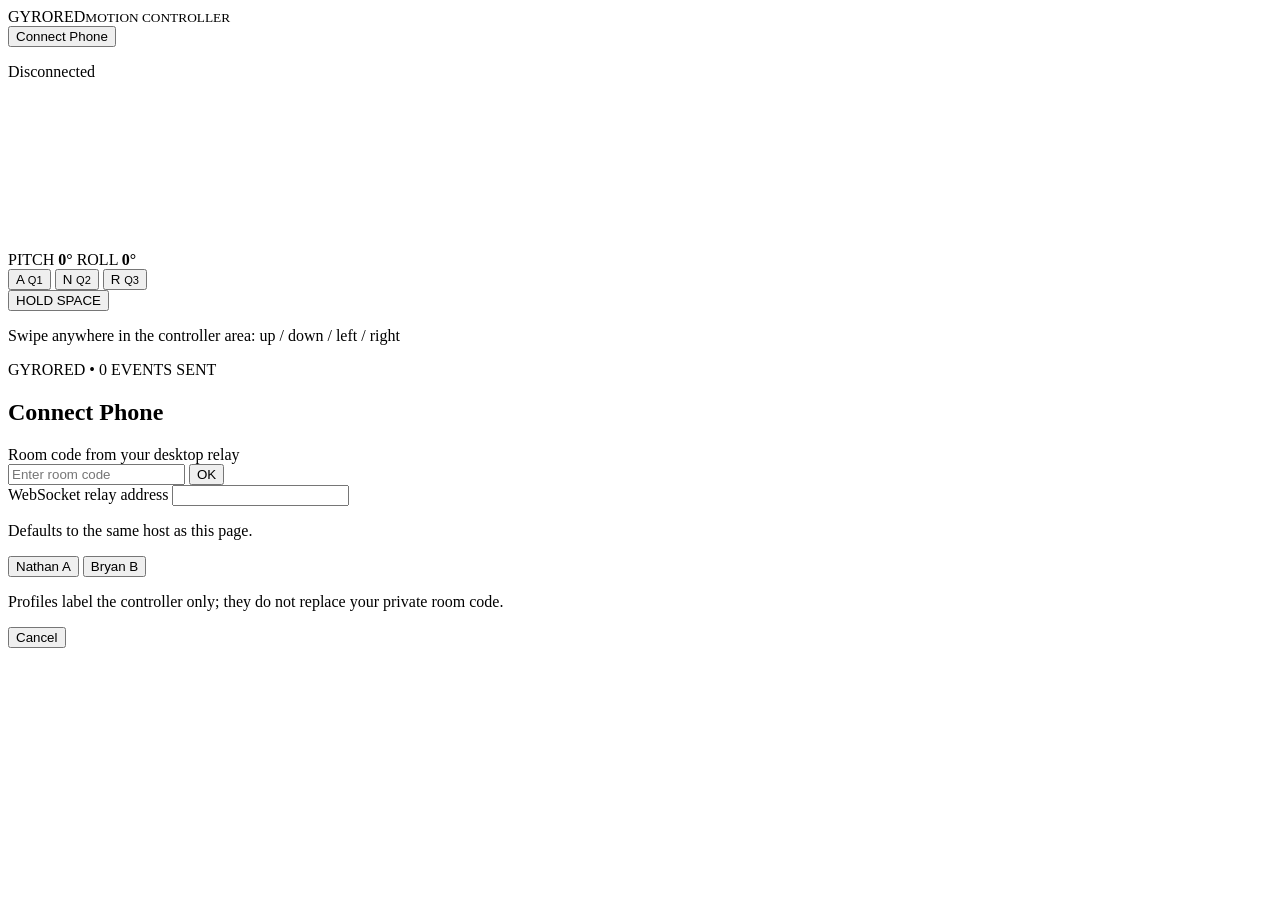
==== client/index.html @ 6b286ae9 "Add client/index.html for mobile GyroRed client and pairing" ====
<!DOCTYPE html>
<html lang="en">
<head>
  <meta charset="utf-8">
  <meta name="viewport" content="width=device-width, initial-scale=1, viewport-fit=cover">
  <meta name="theme-color" content="#050505">
  <title>GyroRed — Motion Controller</title>
  <link rel="stylesheet" href="/static/style.css">
  <script src="/static/app.js" defer></script>
</head>
<body>
  <main class="stage" id="stage">
    <div class="crosshair vertical" aria-hidden="true"></div>
    <div class="crosshair horizontal" aria-hidden="true"></div>
    <header class="top">
      <div class="brand">GYRO<span>RED</span><small>MOTION CONTROLLER</small></div>
      <div class="connection">
        <button class="connect" id="connectButton" type="button">Connect Phone</button>
        <p id="status" role="status" aria-live="polite">Disconnected</p>
      </div>
    </header>

    <div class="canvas-wrap" aria-label="Live device tilt visualization">
      <canvas id="gyroCanvas"></canvas>
      <div class="readout">
        <span>PITCH <b id="pitch">0°</b></span>
        <span>ROLL <b id="roll">0°</b></span>
      </div>
    </div>

    <div class="controls" aria-label="Touch controller">
      <div class="quadrants">
        <button data-quadrant="1" class="tap">A <small>Q1</small></button>
        <button data-quadrant="2" class="tap">N <small>Q2</small></button>
        <button data-quadrant="3" class="tap">R <small>Q3</small></button>
      </div>
      <button id="hold" class="hold" type="button">HOLD SPACE</button>
      <p class="gesture-hint">Swipe anywhere in the controller area: up / down / left / right</p>
    </div>
    <footer>GYRORED • <span id="eventCount">0</span> EVENTS SENT</footer>
  </main>

  <div class="modal-backdrop" id="backdrop">
    <section class="dialog" role="dialog" aria-modal="true" aria-labelledby="dialogTitle">
      <h1 id="dialogTitle">Connect Phone</h1>
      <form id="connectForm">
        <label for="room">Room code from your desktop relay</label>
        <div class="join">
          <input id="room" placeholder="Enter room code" autocomplete="off" required spellcheck="false">
          <button type="submit">OK</button>
        </div>
        <label for="relay">WebSocket relay address</label>
        <input id="relay" type="text" spellcheck="false" autocomplete="off" aria-describedby="relayHelp">
        <p class="help" id="relayHelp">Defaults to the same host as this page.</p>
        <div class="presets">
          <button type="button" data-profile="Nathan A">Nathan A</button>
          <button type="button" data-profile="Bryan B">Bryan B</button>
        </div>
        <p class="help">Profiles label the controller only; they do not replace your private room code.</p>
        <p id="dialogError" role="alert"></p>
        <button type="button" class="cancel" id="cancel">Cancel</button>
      </form>
    </section>
  </div>
</body>
</html>
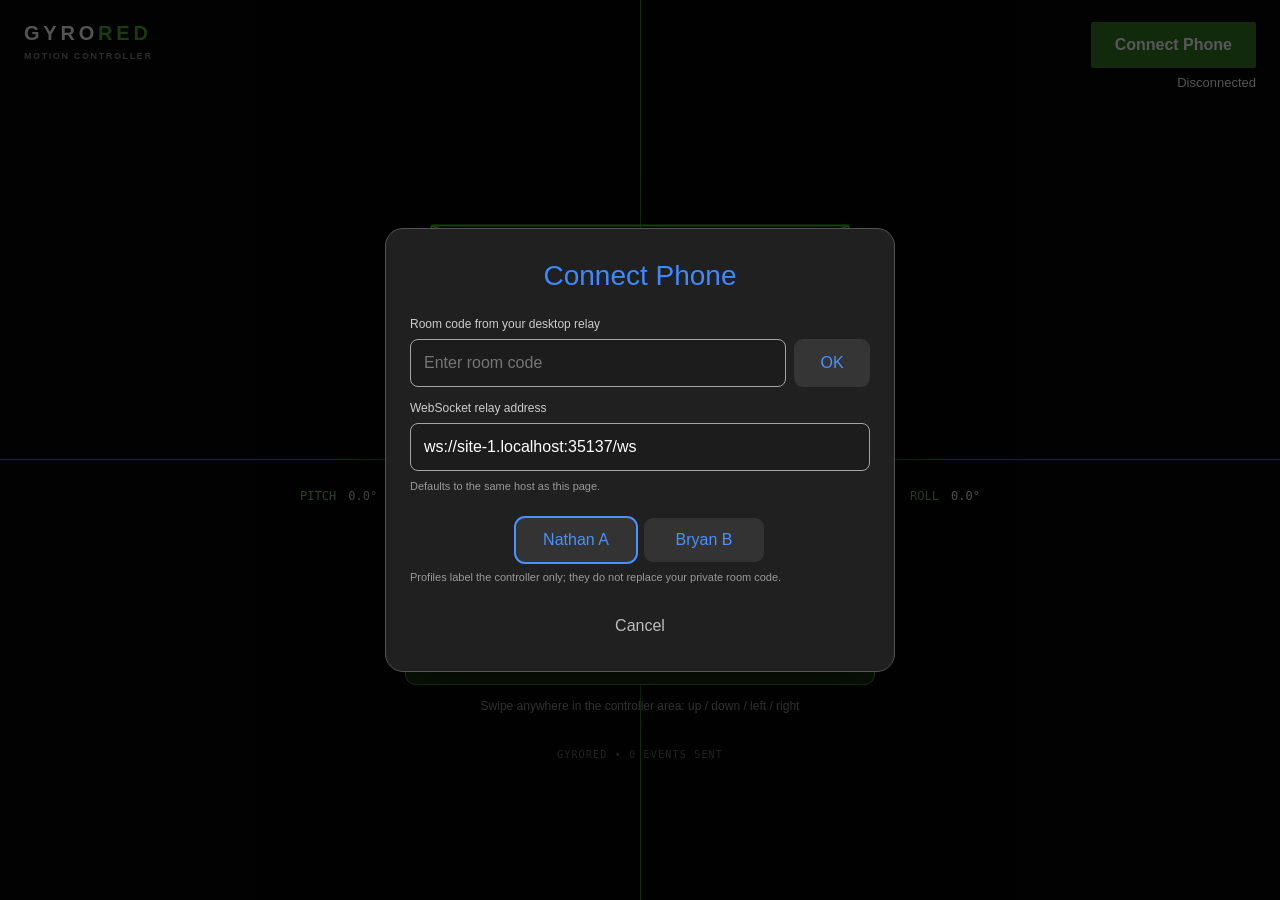
==== commit d3412029: "Use portable relative assets and load BroadcastChannel transport" ====
--- a/client/index.html
+++ b/client/index.html
@@ -5,8 +5,9 @@
   <meta name="viewport" content="width=device-width, initial-scale=1, viewport-fit=cover">
   <meta name="theme-color" content="#050505">
   <title>GyroRed — Motion Controller</title>
-  <link rel="stylesheet" href="/static/style.css">
-  <script src="/static/app.js" defer></script>
+  <link rel="stylesheet" href="./style.css">
+  <script src="./local.js" defer></script>
+  <script src="./app.js" defer></script>
 </head>
 <body>
   <main class="stage" id="stage">
--- a/client/style.css
+++ b/client/style.css
@@ -0,0 +1,44 @@
+:root{color-scheme:dark;font-family:-apple-system,BlinkMacSystemFont,"Segoe UI",sans-serif;background:#050505;color:#f5f5f5}
+*{box-sizing:border-box}html,body{margin:0;min-height:100%;overscroll-behavior:none}
+button,input{font:inherit}button{cursor:pointer;touch-action:manipulation}button:focus-visible,input:focus-visible{outline:2px solid #7fafff;outline-offset:3px}
+.stage{position:relative;min-height:100svh;overflow:hidden;background:#050505}
+.crosshair{position:absolute;pointer-events:none;background:#3ba820;opacity:.8;z-index:0}
+.vertical{width:1px;height:100%;left:50%;top:0}.horizontal{height:1px;width:100%;top:51%;left:0}
+.top{display:flex;position:relative;z-index:1;align-items:start;justify-content:space-between;gap:12px;padding:22px 24px}
+.brand{letter-spacing:.19em;font-size:20px;font-weight:800}.brand span{color:#4daa32}.brand small{display:block;letter-spacing:.18em;font-size:9px;color:#848484;margin-top:6px}
+.connection{text-align:right}.connect{padding:14px 24px;min-width:165px;background:#347d24;color:white;border:0;border-radius:2px;font-weight:600}
+.connection p{margin:7px 0;font-size:13px}.connection p.online{color:#83d96d}
+.canvas-wrap{position:relative;width:min(90vw,680px);height:clamp(190px,40vh,420px);margin:10px auto 0;z-index:1}
+canvas{display:block;width:100%;height:100%;touch-action:none}.readout{display:flex;justify-content:space-between;font-family:ui-monospace,monospace;font-size:12px;color:#87b980}
+.readout b{color:#ddd;font-weight:400;margin-left:5px}
+.controls{position:relative;z-index:1;margin:30px auto 0;max-width:510px;padding:0 20px;text-align:center;touch-action:none}
+.quadrants{display:flex;gap:10px}.tap{flex:1;border:1px solid #478b38;background:#10200e;color:#d9f3d7;border-radius:10px;font-size:22px;min-height:74px}
+.tap small{font-size:10px;display:block;color:#6e9e65}.tap:active,.hold:active{background:#327725}
+.hold{margin-top:16px;width:100%;min-height:76px;background:#1d3b15;color:#e6ffe0;border:1px solid #5ba543;border-radius:10px;letter-spacing:.08em;font-size:17px;font-weight:700;user-select:none;-webkit-user-select:none}
+.gesture-hint{font-size:12px;color:#aaa;line-height:1.5}footer{position:relative;text-align:center;color:#656565;letter-spacing:.12em;font:10px ui-monospace,monospace;padding:22px}
+.modal-backdrop{position:fixed;inset:0;background:rgba(0,0,0,.66);display:flex;align-items:center;justify-content:center;padding:18px;z-index:10}
+.modal-backdrop.hidden{display:none}.dialog{width:min(100%,510px);padding:28px 24px;border:1px solid #535353;border-radius:18px;background:#202020;box-shadow:0 16px 70px #0009}
+.dialog h1{margin:3px 0 25px;text-align:center;color:#3d89ff;font-size:28px;font-weight:500}
+label{display:block;color:#ccc;font-size:12px;margin:14px 0 8px}.join{display:flex;gap:8px}input{min-width:0;width:100%;height:48px;background:#1c1c1c;color:white;border:1px solid #a5a5a5;border-radius:8px;padding:0 13px}
+.join button{min-width:76px;border:0;background:#353535;color:#4b91fa;border-radius:9px}
+.presets{display:flex;gap:8px;justify-content:center;margin-top:23px}.presets button{background:#333;color:#4b91fa;border:0;border-radius:9px;padding:13px 20px;min-width:120px}
+.presets button.selected{outline:2px solid #4b91fa}.help{font-size:11px;color:#999;line-height:1.5;margin:7px 0 12px}
+.cancel{width:100%;border:0;background:transparent;color:#bdbdbd;margin-top:12px;padding:8px}#dialogError{font-size:12px;color:#ff8888}
+@media(max-width:490px){.top{padding:17px 12px}.brand{font-size:15px}.connect{min-width:120px;padding:12px 10px;font-size:13px}.connection p{font-size:11px}.dialog{padding:23px 16px}.dialog h1{font-size:25px}.controls{margin-top:15px}}
+
+/* Host-driven UIlets appear between the orientation display and base controls. */
+.uilet-root:empty{display:none}
+.uilet-root{position:relative;z-index:2;width:min(92vw,680px);margin:16px auto;padding:0 8px;display:grid;gap:12px}
+.uilet-region{display:flex;flex-wrap:wrap;align-items:stretch;gap:10px;padding:12px;border:1px solid #294d28;background:#091409ee;border-radius:12px}
+.uilet-region-name{width:100%;font:10px ui-monospace,monospace;text-transform:uppercase;letter-spacing:.15em;color:#79a879}
+.uilet{flex:1 1 130px;min-width:115px;display:flex;flex-direction:column;justify-content:center;gap:6px}
+.uilet button,.uilet-select{border:1px solid #4d8c41;background:#19331a;color:#e5f9dd;border-radius:9px;padding:12px;min-height:45px;width:100%}
+.uilet-button:active{background:#337a28}
+.uilet-button:disabled{opacity:.4}
+.uilet-text{margin:0;color:#d8eed6;font-size:14px;line-height:1.5}
+.uilet-label{margin:0;color:#c8e6c4;font-size:12px}
+.uilet-value{font:12px ui-monospace,monospace;color:#9ff68d}
+.uilet input[type=range]{width:100%;accent-color:#55b53f}
+.uilet-toggle{display:flex;align-items:center;gap:10px;margin:0;min-height:45px;color:#e5f9dd;font-size:14px}
+.uilet-toggle input{accent-color:#55b53f;width:20px;height:20px}
+.uilet-spacer{min-height:12px;flex:1}
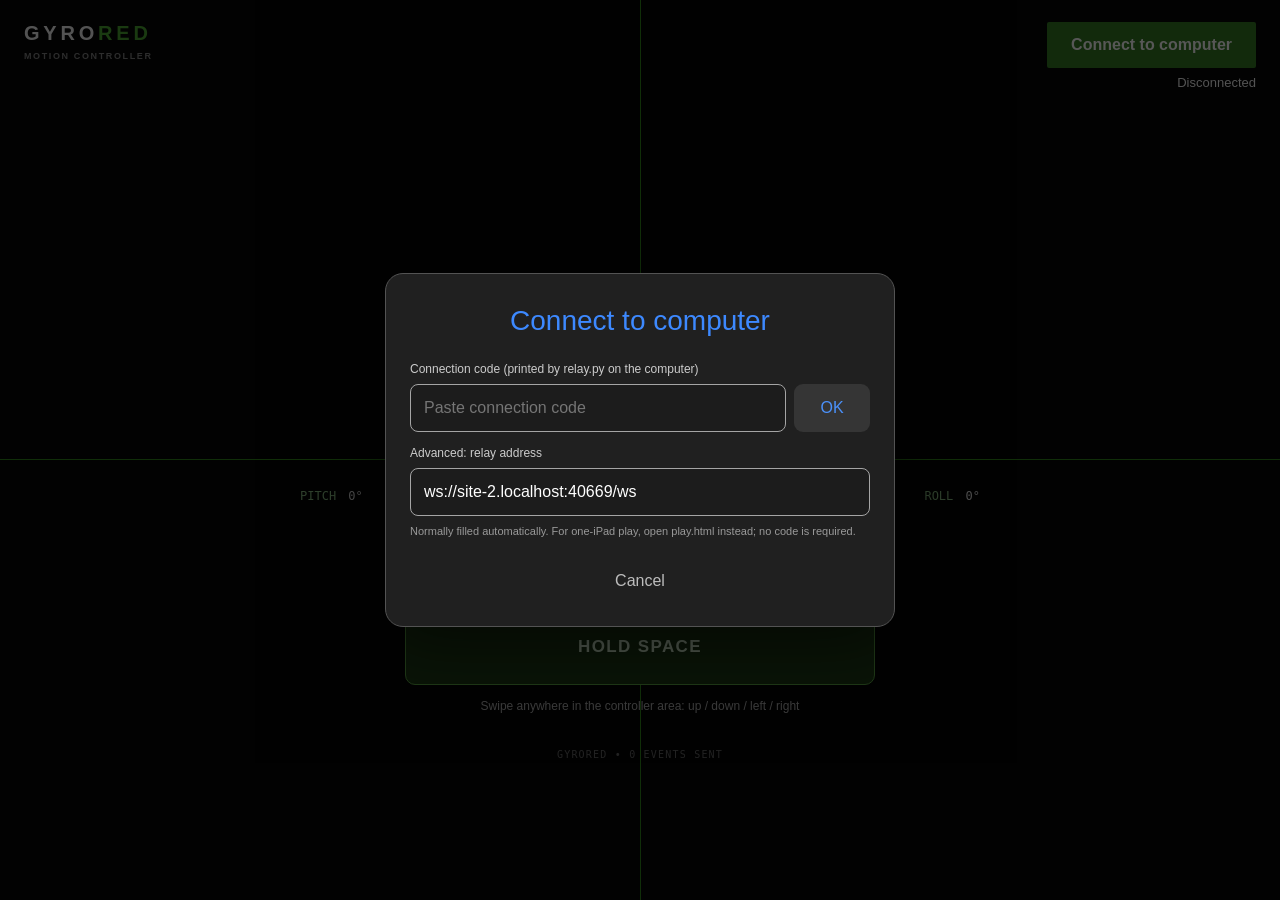
==== commit f5efd051: "Make root open Instant Play and remove obsolete profile buttons and misleading pairing labels" ====
--- a/client/index.html
+++ b/client/index.html
@@ -5,6 +5,14 @@
   <meta name="viewport" content="width=device-width, initial-scale=1, viewport-fit=cover">
   <meta name="theme-color" content="#050505">
   <title>GyroRed — Motion Controller</title>
+  <script>
+    // The static server's "/" normally loads index.html.
+    // Make the first visit open Instant Play instead of the old pairing dialog.
+    if (location.pathname === "/" &&
+        new URLSearchParams(location.search).get("local") !== "0") {
+      location.replace("./play.html");
+    }
+  </script>
   <link rel="stylesheet" href="./style.css">
   <script src="./local.js" defer></script>
   <script src="./app.js" defer></script>
@@ -16,7 +24,7 @@
     <header class="top">
       <div class="brand">GYRO<span>RED</span><small>MOTION CONTROLLER</small></div>
       <div class="connection">
-        <button class="connect" id="connectButton" type="button">Connect Phone</button>
+        <button class="connect" id="connectButton" type="button">Connect to computer</button>
         <p id="status" role="status" aria-live="polite">Disconnected</p>
       </div>
     </header>
@@ -43,21 +51,16 @@
 
   <div class="modal-backdrop" id="backdrop">
     <section class="dialog" role="dialog" aria-modal="true" aria-labelledby="dialogTitle">
-      <h1 id="dialogTitle">Connect Phone</h1>
+      <h1 id="dialogTitle">Connect to computer</h1>
       <form id="connectForm">
-        <label for="room">Room code from your desktop relay</label>
+        <label for="room">Connection code (printed by relay.py on the computer)</label>
         <div class="join">
-          <input id="room" placeholder="Enter room code" autocomplete="off" required spellcheck="false">
+          <input id="room" placeholder="Paste connection code" autocomplete="off" required spellcheck="false">
           <button type="submit">OK</button>
         </div>
-        <label for="relay">WebSocket relay address</label>
+        <label for="relay">Advanced: relay address</label>
         <input id="relay" type="text" spellcheck="false" autocomplete="off" aria-describedby="relayHelp">
-        <p class="help" id="relayHelp">Defaults to the same host as this page.</p>
-        <div class="presets">
-          <button type="button" data-profile="Nathan A">Nathan A</button>
-          <button type="button" data-profile="Bryan B">Bryan B</button>
-        </div>
-        <p class="help">Profiles label the controller only; they do not replace your private room code.</p>
+        <p class="help" id="relayHelp">Normally filled automatically. For one-iPad play, open play.html instead; no code is required.</p>
         <p id="dialogError" role="alert"></p>
         <button type="button" class="cancel" id="cancel">Cancel</button>
       </form>
--- a/client/style.css
+++ b/client/style.css
@@ -42,3 +42,28 @@
 .uilet-toggle{display:flex;align-items:center;gap:10px;margin:0;min-height:45px;color:#e5f9dd;font-size:14px}
 .uilet-toggle input{accent-color:#55b53f;width:20px;height:20px}
 .uilet-spacer{min-height:12px;flex:1}
+
+/* Instant Play: host-created controls come before legacy controls and the
+   wireframe never pushes the important actions below the first viewport. */
+.compact .stage{display:flex;flex-direction:column;min-height:100svh}
+.compact .top{order:0;padding:10px 12px;align-items:center}
+.compact .brand{font-size:14px}
+.compact .brand small{font-size:8px}
+.compact .connect{min-width:120px;padding:8px 11px;font-size:12px}
+.compact .connection p{font-size:10px;margin:4px 0}
+.compact .uilet-root{width:100%;max-width:100%;margin:3px auto;padding:0 10px}
+.compact .uilet-root[data-region=top]{order:1}
+.compact .uilet-root[data-region=actions]{order:2}
+.compact .uilet-root[data-region=bottom]{order:5}
+.compact .uilet-region{padding:8px;gap:8px}
+.compact .uilet-region-name{font-size:9px}
+.compact .uilet{flex:1 1 100px;min-width:95px}
+.compact .uilet button{padding:9px;min-height:43px}
+.compact .canvas-wrap{order:3;height:110px;width:min(95%,390px);margin:4px auto 16px}
+.compact .readout{font-size:10px}
+.compact .legacy-controls{order:4;margin:2px 10px;padding:9px 10px;border:1px solid #2c4934;border-radius:8px;color:#9bc39a;font-size:12px}
+.compact .legacy-controls summary{cursor:pointer}
+.compact .controls{margin:12px auto 0;width:100%;padding:0 4px}
+.compact .tap{min-height:45px;font-size:16px}
+.compact .hold{margin-top:8px;min-height:48px;font-size:14px}
+.compact footer{order:6;padding:12px}
